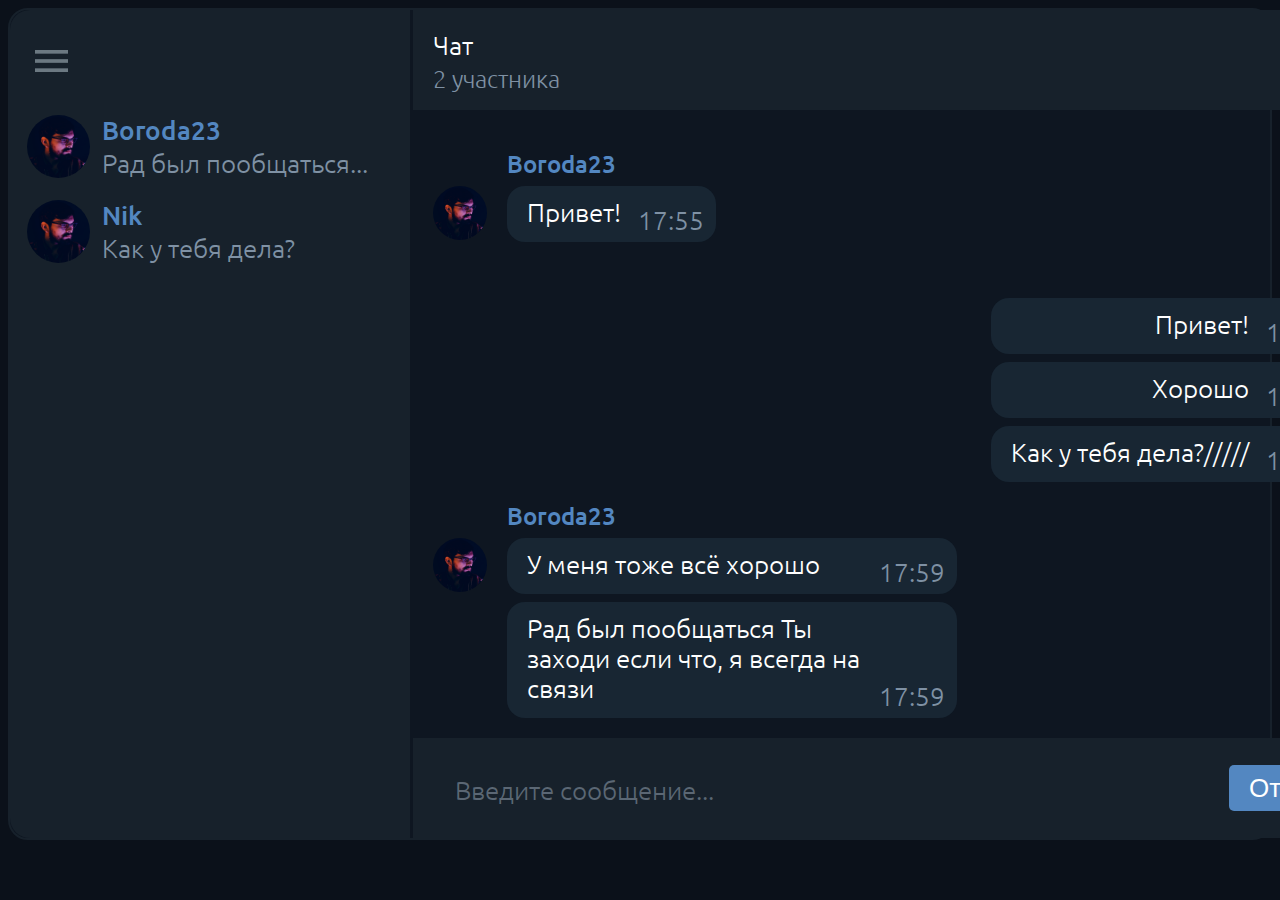
==== templates/chat/chat.html @ 976e71b3 "Set up a chat layout." ====
<!DOCTYPE html>
<html lang="ru">
<head>
    <meta charset="UTF-8">
    <meta http-equiv="X-UA-Compatible" content="IE=edge">
    <meta name="viewport" content="width=device-width, initial-scale=1.0">
    <title>Online Chat</title>
    <link rel="preconnect" href="https://fonts.googleapis.com">
    <link rel="preconnect" href="https://fonts.gstatic.com" crossorigin>
    <link href="https://fonts.googleapis.com/css2?family=Ubuntu:wght@300;400;500&display=swap" rel="stylesheet">
    <link rel="stylesheet" href="chat.css">
</head>
<body>
    <section class="outher__chat">
        <div class="side">
            <div class="side__burger">
                <svg width="33" height="22" viewBox="0 0 33 22" fill="none" xmlns="http://www.w3.org/2000/svg">
                    <rect width="33" height="3.66667" fill="#6C7982" />
                    <rect y="9.16669" width="33" height="3.66667" fill="#6C7982" />
                    <rect y="18.3333" width="33" height="3.66667" fill="#6C7982" />
                </svg>
            </div>
            <ul class="side__user-list">
                <li class="side__user-item">
                    <img class="user__logo" src="./logo.png">
                    <h4 class="user__name">Boroda23</h4>
                    <p class="user__message">Рад был пообщаться...</p>
                </li>
                <li class="side__user-item">
                    <img class="user__logo" src="./logo.png">
                    <h4 class="user__name">Nik</h4>
                    <p class="user__message">Как у тебя дела?</p>
                </li>
            </ul>
        </div>
        <section class="chat">
            <section class="header">
                <h3 class="header__title">Чат</h3>
                <p class="header__text">2 участника</p>
            </section>
            <section class="message">
                <div class="message__block">
                    <img class="message__block-logo" src="./logo.png">
                    <div class="message__block-text">
                        <h4 class="message__block-title">Boroda23</h4>
                        <ul class="message__block-list">
                            <li class="message__block-item">
                                <p class="message__text">Привет!</p>
                                <p class="message__time">17:55</p>
                            </li>
                        </ul>
                    </div>
                </div>
                <div class="message__block message__block-my">
                    <img class="message__block-logo" src="./logo.png">
                    <div class="message__block-text">
                        <h4 class="message__block-title">Nik</h4>
                        <ul class="message__block-list">
                            <li class="message__block-item">
                                <p class="message__text">Привет!</p>
                                <p class="message__time">17:58</p>
                            </li>
                            <li class="message__block-item">
                                <p class="message__text">Хорошо</p>
                                <p class="message__time">17:58</p>
                            </li>
                            <li class="message__block-item">
                                <p class="message__text">Как у тебя дела?/////</p>
                                <p class="message__time">17:58</p>
                            </li>
                        </ul>
                    </div>
                </div>
                <div class="message__block">
                    <img class="message__block-logo" src="./logo.png">
                    <div class="message__block-text">
                        <h4 class="message__block-title">Boroda23</h4>
                        <ul class="message__block-list">
                            <li class="message__block-item">
                                <p class="message__text">У меня тоже всё хорошо</p>
                                <p class="message__time">17:59</p>
                            </li>
                            <li class="message__block-item">
                                <p class="message__text">Рад был пообщаться
                                Ты заходи если что, я всегда на связи</p>
                                <p class="message__time">17:59</p>
                            </li>
                        </ul>
                    </div>
                </div>
            </section>
            <section class="entering">
                <textarea class="entering__input" type="text" placeholder="Введите сообщение..."></textarea>
                <button class="entering__button">Отправить</button>
            </section>
        </section>
    </section>
</body>
</html>
---- templates/chat/chat.css ----
*,
*::after,
*::before {
    box-sizing: border-box;
}

body {
    font-family: 'Ubuntu', sans-serif;
    background-color: #0B111A;
    max-height: 100vh;
}

ul {
    margin: 0;
    padding: 0;
    list-style: none;
}

li, h3, h4, p {
    margin: 0;
    padding: 0;
}

.outher__chat {
    margin: 0 auto;
    max-width: 1430px;
    max-height: 1040px;
    display: flex;
    gap: 3px;
    border: 2px solid #17212B;
    background-color: #0E1621;
    border-radius: 20px;
}

.side {
    max-width: 400px;
    padding: 40px 40px 40px 17px;
    background-color: #17212B;
    border-radius: 20px 0 0 20px;
}

.side__burger {
    margin-left: 8px;
}

.side__user-list {
    margin-top: 40px;
}

.side__user-item {
    margin-top: 22px;
    display: grid;
    grid-template-columns: 63px 270px;
    grid-template-rows: 30px 30px;
    column-gap: 12px;
    row-gap: 3px;
    grid-template-areas: 
        "A B"
        "A C";
}

.user__logo {
    grid-area: A;
    width: 63px;
    height: 63px;
    border-radius: 100%;
}

.user__name {
    margin: 0;
    padding: 0;
    grid-area: B;
    font-weight: 500;
    font-size: 26px;
    line-height: 30px;
    color: #5387C1;
}

.user__message {
    margin: 0;
    padding: 0;
    grid-area: C;
    font-weight: 300;
    font-size: 26px;
    line-height: 30px;
    color: #7F91A4;
}

/*==========================================================================================*/

.chat {
    max-width: 1025px;
    width: 100%;
}

.header {
    background-color: #17212B;
    max-height: 100px;
    width: 100%;
    height: 100%;
    text-align: left;
    padding: 20px 0 20px 20px;
    border-radius: 0 20px 0 0;
}

.header__title {
    color: #fff;
    font-weight: 300;
    font-size: 26px;
    line-height: 30px;
}

.header__text {
    color: #7F91A4;
    margin-top: 4px;
    font-weight: 300;
    font-size: 24px;
    line-height: 28px;
}

.message {
    overflow-y: scroll;
    display: flex;
    flex-direction: column;
    min-width: 1025px;
    padding: 20px;
}

.message__block {
    display: flex;
    gap: 20px;
    margin-top: 20px;
}

.message__block-logo {
    margin-top: 36px;
    width: 54px;
    height: 54px;
    border-radius: 100%;
}

.message__block-title {
    font-weight: 500;
    font-size: 24px;
    line-height: 28px;
    color: #5387C1;
}

.message__block-item {
    margin-top: 8px;
    background-color: #182633;
    color: #fff;
    font-weight: 300;
    font-size: 26px;
    line-height: 30px;
    padding: 11px 95px 15px 20px;
    position: relative;
    border-radius: calc(100vh * 0.02);
    max-width: 450px;
}

.message__time {
    position: absolute;
    color: #7F91A4;
    right: 12px;
    bottom: 7px;
}

.message__block-my {
    flex-direction: row-reverse;
}

.message__block-my .message__block-text {
    text-align: right;
}

.entering {
    background-color: #17212B;
    max-height: 100px;
    width: 100%;
    height: 100%;
    padding: 35px 40px;
    border-radius: 0 0 20px 0;
    position: relative; 
}

.entering__input {
    border: none;
    background: none;
    font-weight: 300;
    font-size: 26px;
    line-height: 30px;
    color: #fff;
    max-width: 700px;
    width: 100%;
    resize: none;
}

.entering__input::placeholder {
    font-family: 'Ubuntu', sans-serif;
    font-weight: 300;
    font-size: 26px;
    line-height: 30px;
    color: #5B6774;
}

.entering__input:focus-visible {
    outline: none;
}

.entering__button {
    position: absolute;
    right: 40px;
    bottom: 27px; 
    padding: 8px 20px;
    color: #fff;
    font-weight: 400;
    font-size: 26px;
    line-height: 30px;
    background-color: #5387C1;
    border: none;
    border-radius: 5px;
}
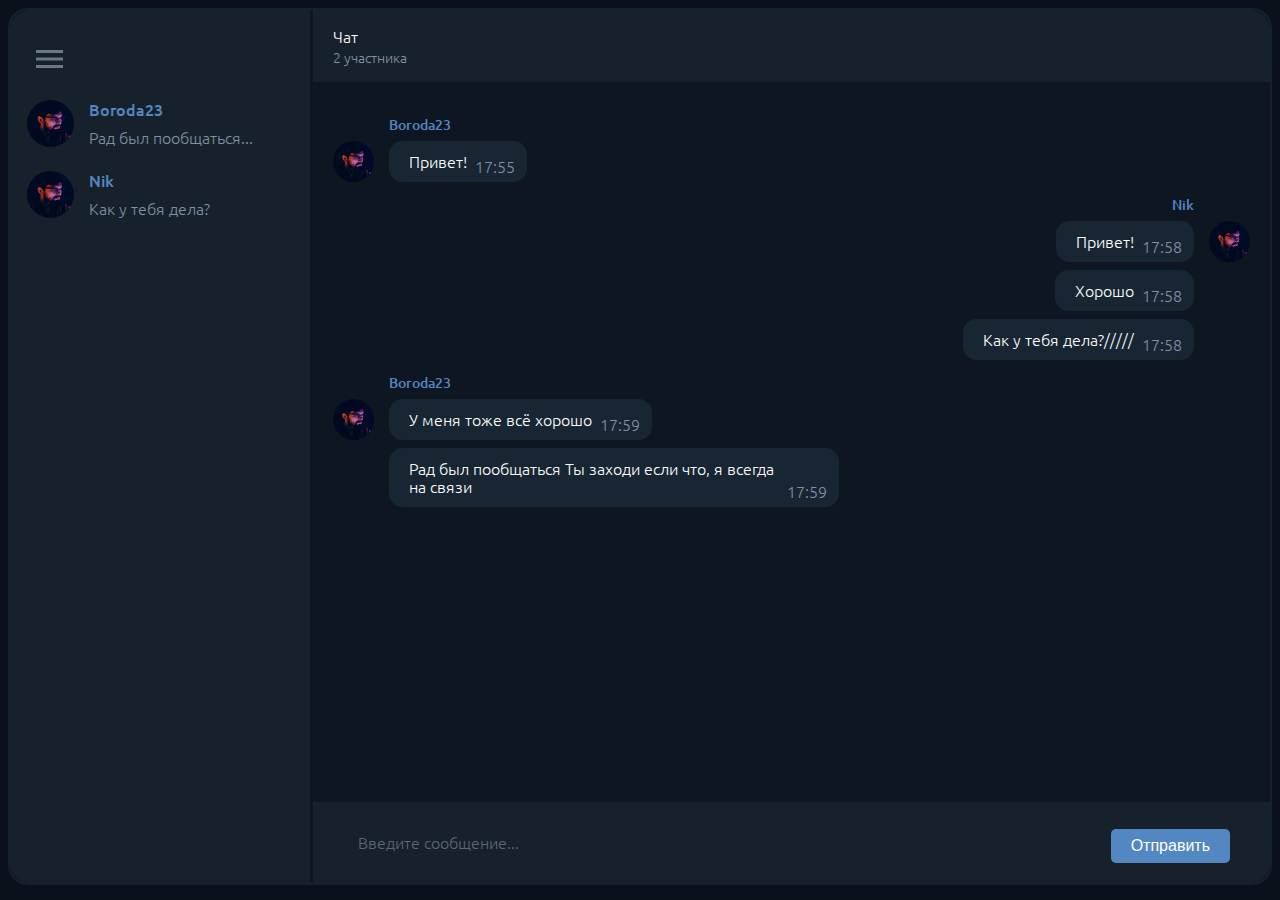
==== commit 16aed133: "Fixed bugs in the layout." ====
--- a/templates/chat/chat.html
+++ b/templates/chat/chat.html
@@ -14,7 +14,7 @@
     <section class="outher__chat">
         <div class="side">
             <div class="side__burger">
-                <svg width="33" height="22" viewBox="0 0 33 22" fill="none" xmlns="http://www.w3.org/2000/svg">
+                <svg width="29" height="18" viewBox="0 0 33 22" fill="none" xmlns="http://www.w3.org/2000/svg">
                     <rect width="33" height="3.66667" fill="#6C7982" />
                     <rect y="9.16669" width="33" height="3.66667" fill="#6C7982" />
                     <rect y="18.3333" width="33" height="3.66667" fill="#6C7982" />
--- a/templates/chat/chat.css
+++ b/templates/chat/chat.css
@@ -8,6 +8,7 @@
     font-family: 'Ubuntu', sans-serif;
     background-color: #0B111A;
     max-height: 100vh;
+    overflow: hidden;
 }
 
 ul {
@@ -25,7 +26,9 @@
     margin: 0 auto;
     max-width: 1430px;
     max-height: 1040px;
+    height: 100%;
     display: flex;
+    flex-wrap: nowrap;
     gap: 3px;
     border: 2px solid #17212B;
     background-color: #0E1621;
@@ -33,10 +36,12 @@
 }
 
 .side {
-    max-width: 400px;
+    max-width: 300px;
     padding: 40px 40px 40px 17px;
     background-color: #17212B;
     border-radius: 20px 0 0 20px;
+    font-size: 16px;
+    line-height: 18px;
 }
 
 .side__burger {
@@ -44,14 +49,14 @@
 }
 
 .side__user-list {
-    margin-top: 40px;
+    margin-top: 30px;
 }
 
 .side__user-item {
-    margin-top: 22px;
+    margin-top: 18px;
     display: grid;
-    grid-template-columns: 63px 270px;
-    grid-template-rows: 30px 30px;
+    grid-template-columns: 50px 270px;
+    grid-template-rows: 25px 25px;
     column-gap: 12px;
     row-gap: 3px;
     grid-template-areas: 
@@ -61,8 +66,8 @@
 
 .user__logo {
     grid-area: A;
-    width: 63px;
-    height: 63px;
+    width: 47px;
+    height: 47px;
     border-radius: 100%;
 }
 
@@ -71,8 +76,6 @@
     padding: 0;
     grid-area: B;
     font-weight: 500;
-    font-size: 26px;
-    line-height: 30px;
     color: #5387C1;
 }
 
@@ -81,68 +84,80 @@
     padding: 0;
     grid-area: C;
     font-weight: 300;
-    font-size: 26px;
-    line-height: 30px;
     color: #7F91A4;
 }
 
 /*==========================================================================================*/
 
 .chat {
-    max-width: 1025px;
-    width: 100%;
+    /* max-width: 1025px; */
+    width: 100%;
+    height: 100%;
 }
 
 .header {
     background-color: #17212B;
     max-height: 100px;
     width: 100%;
-    height: 100%;
     text-align: left;
-    padding: 20px 0 20px 20px;
+    padding: 17px 0 17px 20px;
     border-radius: 0 20px 0 0;
 }
 
 .header__title {
     color: #fff;
     font-weight: 300;
-    font-size: 26px;
-    line-height: 30px;
+    font-size: 16px;
+    line-height: 18px;
 }
 
 .header__text {
     color: #7F91A4;
     margin-top: 4px;
     font-weight: 300;
-    font-size: 24px;
-    line-height: 28px;
+    font-size: 14px;
+    line-height: 16px;
 }
 
 .message {
     overflow-y: scroll;
     display: flex;
+    flex-wrap: nowrap;
     flex-direction: column;
-    min-width: 1025px;
+    height: 80vh;
     padding: 20px;
+    width: 100%;
+}
+
+.message::-webkit-scrollbar {
+    width: 10px;
+    background-color: #0E1621;
+}
+
+.message::-webkit-scrollbar-thumb {
+    width: 10px;
+    border-radius: 5px;
+    background-color: #17212B;
 }
 
 .message__block {
     display: flex;
-    gap: 20px;
-    margin-top: 20px;
+    flex-wrap: nowrap;
+    gap: 15px;
+    margin-top: 15px;
 }
 
 .message__block-logo {
-    margin-top: 36px;
-    width: 54px;
-    height: 54px;
+    margin-top: 24px;
+    width: 41px;
+    height: 41px;
     border-radius: 100%;
 }
 
 .message__block-title {
     font-weight: 500;
-    font-size: 24px;
-    line-height: 28px;
+    font-size: 14px;
+    line-height: 16px;
     color: #5387C1;
 }
 
@@ -151,12 +166,14 @@
     background-color: #182633;
     color: #fff;
     font-weight: 300;
-    font-size: 26px;
-    line-height: 30px;
-    padding: 11px 95px 15px 20px;
+    font-size: 16px;
+    line-height: 18px;
+    padding: 11px 60px 12px 20px;
     position: relative;
-    border-radius: calc(100vh * 0.02);
+    border-radius: calc(50vh * 0.03);
     max-width: 450px;
+    float: left;
+    clear: left;
 }
 
 .message__time {
@@ -168,18 +185,22 @@
 
 .message__block-my {
     flex-direction: row-reverse;
-}
-
-.message__block-my .message__block-text {
     text-align: right;
 }
 
+.message__block-my .message__block-item {
+    float: right;
+    clear: both;
+}
+
 .entering {
     background-color: #17212B;
-    max-height: 100px;
-    width: 100%;
-    height: 100%;
-    padding: 35px 40px;
+    /* max-height: 100px; */
+    width: 100%;
+    /* height: 100%; */
+    padding: 20px 40px 13px;
+    font-size: 16px;
+    line-height: 18px;
     border-radius: 0 0 20px 0;
     position: relative; 
 }
@@ -188,35 +209,46 @@
     border: none;
     background: none;
     font-weight: 300;
-    font-size: 26px;
-    line-height: 30px;
     color: #fff;
     max-width: 700px;
     width: 100%;
     resize: none;
+    padding: 8px 5px;
 }
 
 .entering__input::placeholder {
     font-family: 'Ubuntu', sans-serif;
     font-weight: 300;
-    font-size: 26px;
-    line-height: 30px;
+    font-size: 16px;
+    line-height: 18px;
+    padding-top: 3px;
     color: #5B6774;
 }
 
 .entering__input:focus-visible {
     outline: none;
+}
+
+.entering__input::-webkit-scrollbar {
+    width: 3px;
+    background-color: #17212B;
+}
+
+.entering__input::-webkit-scrollbar-thumb {
+    width: 3px;
+    border-radius: 2px;
+    background-color: #0E1621;
 }
 
 .entering__button {
     position: absolute;
     right: 40px;
-    bottom: 27px; 
+    bottom: 20px; 
     padding: 8px 20px;
     color: #fff;
     font-weight: 400;
-    font-size: 26px;
-    line-height: 30px;
+    font-size: 16px;
+    line-height: 18px;
     background-color: #5387C1;
     border: none;
     border-radius: 5px;
